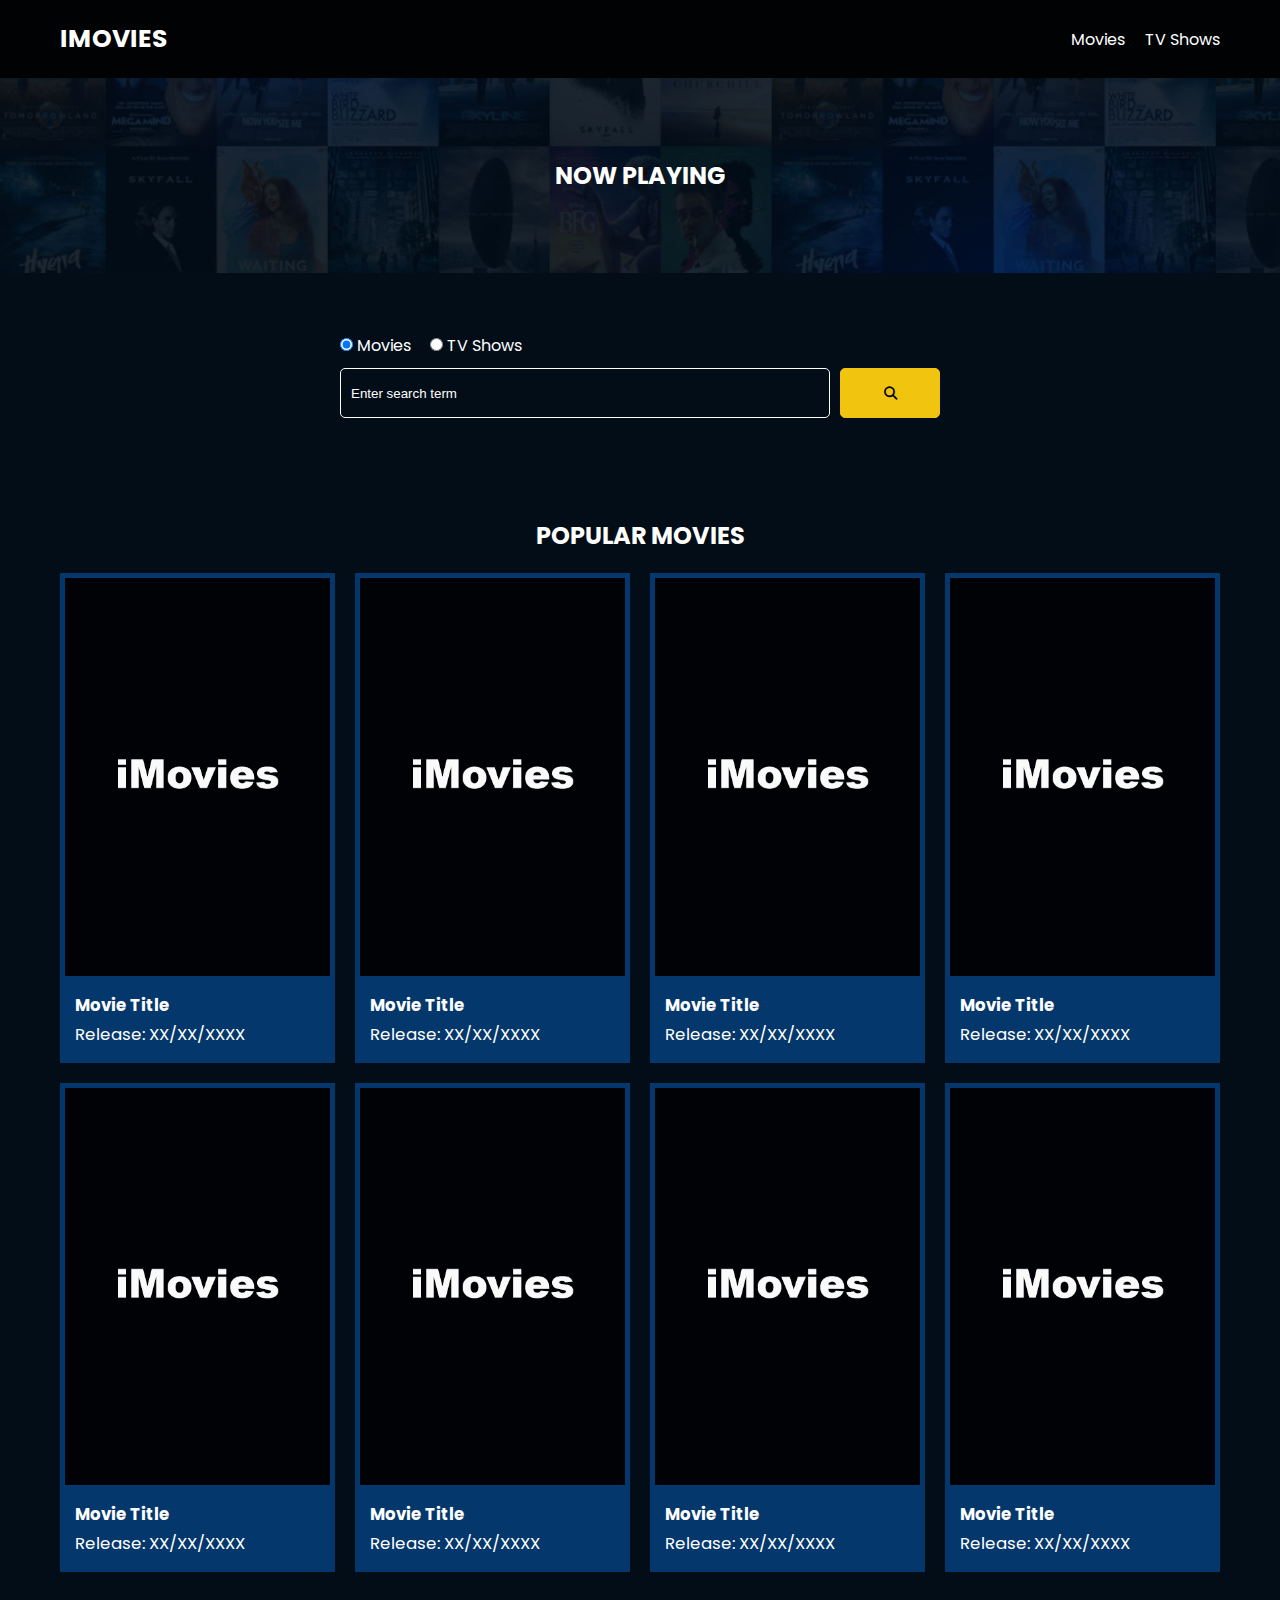
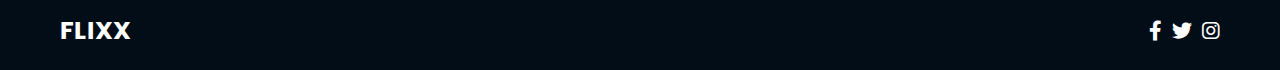
==== iMovies/index.html @ 25579d53 "iMovies theme setup" ====
<!DOCTYPE html>
<html lang="en">
  <head>
    <meta charset="UTF-8" />
    <meta http-equiv="X-UA-Compatible" content="IE=edge" />
    <meta name="viewport" content="width=device-width, initial-scale=1.0" />
    <link rel="preconnect" href="https://fonts.googleapis.com" />
    <link rel="preconnect" href="https://fonts.gstatic.com" crossorigin />
    <link
      href="https://fonts.googleapis.com/css2?family=Poppins:wght@300;400;700&display=swap"
      rel="stylesheet"
    />
    <link rel="stylesheet" href="lib/swiper.css" />
    <link rel="stylesheet" href="lib/fontawesome.css" />
    <link rel="stylesheet" href="css/style.css" />
    <link rel="stylesheet" href="css/spinner.css" />
    <script src="lib/swiper.js"></script>
    <script src="js/script.js" defer></script>
    <title>iMovies</title>
  </head>
  <body>
    <header class="main-header">
      <div class="container">
        <div class="logo"><a href="/">iMovies</a></div>
        <nav>
          <ul>
            <li>
              <a class="nav-link" href="/">Movies</a>
            </li>
            <li>
              <a class="nav-link" href="/shows.html">TV Shows</a>
            </li>
          </ul>
        </nav>
      </div>
    </header>

    <!-- Now Playing Section -->
    <section class="now-playing">
      <h2>Now Playing</h2>
      <div class="swiper">
        <div class="swiper-wrapper">
          <!-- <div class="swiper-slide">
            <a href="movie-details.html?id=1">
              <img src="./images/no-image.jpg" alt="Movie Title" />
            </a>
            <h4 class="swiper-rating">
              <i class="fas fa-star text-secondary"></i> 8 / 10
            </h4>
          </div> -->
        </div>
      </div>
    </section>

    <!-- Search Movies -->
    <section class="search">
      <div class="container">
        <div id="alert"></div>
        <form action="/search.html" class="search-form">
          <!-- movies and shows radio box -->
          <div class="search-radio">
            <input type="radio" id="movie" name="type" value="movie" checked />
            <label for="movies">Movies</label>
            <input type="radio" id="tv" name="type" value="tv" />
            <label for="shows">TV Shows</label>
          </div>
          <div class="search-flex">
            <input
              type="text"
              name="search-term"
              id="search-term"
              placeholder="Enter search term"
            />
            <button class="btn" type="submit">
              <i class="fas fa-search"></i>
            </button>
          </div>
        </form>
      </div>
    </section>

    <!-- Popular Movies -->
    <section class="container">
      <h2>Popular Movies</h2>
      <div id="popular-movies" class="grid">
        <div class="card">
          <a href="movie-details.html?id=1">
            <img
              src="images/no-image.jpg"
              class="card-img-top"
              alt="Movie Title"
            />
          </a>
          <div class="card-body">
            <h5 class="card-title">Movie Title</h5>
            <p class="card-text">
              <small class="text-muted">Release: XX/XX/XXXX</small>
            </p>
          </div>
        </div>
        <div class="card">
          <a href="movie-details.html?id=1">
            <img
              src="images/no-image.jpg"
              class="card-img-top"
              alt="Movie Title"
            />
          </a>
          <div class="card-body">
            <h5 class="card-title">Movie Title</h5>
            <p class="card-text">
              <small class="text-muted">Release: XX/XX/XXXX</small>
            </p>
          </div>
        </div>
        <div class="card">
          <a href="movie-details.html?id=1">
            <img
              src="images/no-image.jpg"
              class="card-img-top"
              alt="Movie Title"
            />
          </a>
          <div class="card-body">
            <h5 class="card-title">Movie Title</h5>
            <p class="card-text">
              <small class="text-muted">Release: XX/XX/XXXX</small>
            </p>
          </div>
        </div>
        <div class="card">
          <a href="movie-details.html?id=1">
            <img
              src="images/no-image.jpg"
              class="card-img-top"
              alt="Movie Title"
            />
          </a>
          <div class="card-body">
            <h5 class="card-title">Movie Title</h5>
            <p class="card-text">
              <small class="text-muted">Release: XX/XX/XXXX</small>
            </p>
          </div>
        </div>
        <div class="card">
          <a href="movie-details.html?id=1">
            <img
              src="images/no-image.jpg"
              class="card-img-top"
              alt="Movie Title"
            />
          </a>
          <div class="card-body">
            <h5 class="card-title">Movie Title</h5>
            <p class="card-text">
              <small class="text-muted">Release: XX/XX/XXXX</small>
            </p>
          </div>
        </div>
        <div class="card">
          <a href="movie-details.html?id=1">
            <img
              src="images/no-image.jpg"
              class="card-img-top"
              alt="Movie Title"
            />
          </a>
          <div class="card-body">
            <h5 class="card-title">Movie Title</h5>
            <p class="card-text">
              <small class="text-muted">Release: XX/XX/XXXX</small>
            </p>
          </div>
        </div>
        <div class="card">
          <a href="movie-details.html?id=1">
            <img
              src="images/no-image.jpg"
              class="card-img-top"
              alt="Movie Title"
            />
          </a>
          <div class="card-body">
            <h5 class="card-title">Movie Title</h5>
            <p class="card-text">
              <small class="text-muted">Release: XX/XX/XXXX</small>
            </p>
          </div>
        </div>
        <div class="card">
          <a href="movie-details.html?id=1">
            <img
              src="images/no-image.jpg"
              class="card-img-top"
              alt="Movie Title"
            />
          </a>
          <div class="card-body">
            <h5 class="card-title">Movie Title</h5>
            <p class="card-text">
              <small class="text-muted">Release: XX/XX/XXXX</small>
            </p>
          </div>
        </div>
      </div>
    </section>

    <!-- Footer -->
    <footer class="main-footer">
      <div class="container">
        <div class="logo"><span>FLIXX</span></div>
        <div class="social-links">
          <a href="https://www.facebook.com" target="_blank"
            ><i class="fab fa-facebook-f"></i
          ></a>
          <a href="https://www.twitter.com" target="_blank"
            ><i class="fab fa-twitter"></i
          ></a>
          <a href="https://www.instagram.com" target="_blank"
            ><i class="fab fa-instagram"></i
          ></a>
        </div>
      </div>
    </footer>

    <div class="spinner"></div>
  </body>
</html>
---- iMovies/css/style.css ----
*,
*::before,
*::after {
  box-sizing: border-box;
  padding: 0;
  margin: 0;
}

:root {
  --color-primary: #020d18;
  --color-secondary: #f1c40f;
}

body {
  font-family: 'Poppins', sans-serif;
  font-size: 16px;
  background: var(--color-primary);
  color: #fff;
  overflow-x: hidden;
}

a {
  color: #fff;
  text-decoration: none;
}

ul {
  list-style: none;
}

.text-primary {
  color: var(--color-secondary);
}

.text-secondary {
  color: var(--color-secondary);
}

.active {
  color: var(--color-secondary);
  font-weight: 700;
}

.back {
  margin-top: 30px;
}

.btn {
  display: inline-block;
  padding: 0.5rem 1rem;
  border: 1px solid var(--color-secondary);
  border-radius: 5px;
  color: #fff;
  cursor: pointer;
  background: transparent;
  transition: all 0.3s ease-in-out;
}

.btn:hover {
  background: var(--color-secondary);
  color: #000;
}

.btn:disabled {
  border-color: #ccc;
  cursor: not-allowed;
}

.btn:disabled:hover {
  background: transparent;
  color: #fff;
}

.container {
  max-width: 1200px;
  width: 100%;
  margin: 0 auto;
  padding: 0 20px;
}

.main-header .container {
  display: flex;
  justify-content: space-between;
  align-items: center;
  padding: 0 20px;
}

.main-header {
  padding: 20px 0;
  background: rgba(0, 0, 0, 0.8);
}

.main-header .logo {
  color: #fff;
  font-size: 25px;
  font-weight: 700;
  text-transform: uppercase;
}

.main-header ul {
  display: flex;
}

.main-header ul li {
  margin-left: 20px;
}

.main-header ul li a {
  font-size: 16px;
}

.main-header ul li a:hover {
  color: var(--color-secondary);
}

/* Grid */
.grid {
  display: grid;
  grid-template-columns: repeat(auto-fit, minmax(250px, 1fr));
  grid-gap: 20px;
}

/* Card */
.card {
  background: #04376b;
  padding: 5px;
}

.card img {
  width: 100%;
}

.card-body {
  padding: 10px;
  font-size: 20px;
}

.card:hover {
  transform: scale(1.05);
  transition: all 0.5s ease-in-out;
  background: #0a4b8f;
}

/* Footer */
.main-footer {
  background: #020d18;
  padding: 20px 0;
  margin-top: 20px;
}

.main-footer .container {
  display: flex;
  justify-content: space-between;
  align-items: center;
}

.main-footer .container .logo {
  color: #fff;
  font-size: 25px;
  font-weight: 700;
  text-transform: uppercase;
}

.main-footer .container .social-links {
  display: flex;
  font-size: 20px;
}

.main-footer .container .social-links a {
  margin-left: 10px;
  color: #fff;
}

.main-footer .container .social-links a:hover {
  color: var(--color-secondary);
}

/* Section: Now Playing */

section.now-playing {
  padding: 60px;
  background: url(../images/showcase-bg.jpg) no-repeat center center/cover;
}

section h2 {
  margin: 20px 0;
  text-align: center;
  text-transform: uppercase;
}

/* Slider */
.swiper {
  width: 100%;
  height: 50%;
}

.swiper-slide {
  text-align: center;
  font-size: 18px;
  background: var(--color-primary);
  display: flex;
  flex-direction: column;
  justify-content: center;
  align-items: center;
}

.swiper-slide img {
  display: block;
  width: 100%;
  height: 100%;
  object-fit: cover;
}

.swiper-rating {
  padding: 10px;
}

/* Movie Details */
.details-top {
  display: flex;
  justify-content: space-between;
  align-items: center;
  margin: 50px 0 30px;
}

.details-top img {
  width: 400px;
  height: 100%;
  margin-right: 60px;
  object-fit: cover;
}

.details-top p {
  margin: 20px 0;
}

.details-top .btn {
  margin-top: 20px;
}

.details-bottom {
}

.details-bottom li {
  margin: 15px 0;
  padding-bottom: 8px;
  border-bottom: 1px solid #fff;
  border-color: rgba(255, 255, 255, 0.1);
}

/* Search */
.search {
  padding: 60px;
  margin-bottom: 40px;
}

.search .container {
  display: flex;
  justify-content: center;
  align-items: center;
  flex-direction: column;
}

.search .container h2 {
  margin-bottom: 20px;
}

.search .container form {
  width: 100%;
  max-width: 600px;
}

.search-radio label {
  margin-right: 15px;
}

.search-flex {
  display: flex;
  justify-content: space-between;
  align-items: center;
  margin-top: 10px;
}

.search .container form input[type='text'] {
  flex: 6;
  width: 100%;
  height: 50px;
  padding: 10px;
  margin-right: 10px;
  border: 1px solid #fff;
  border-radius: 5px;
  background: transparent;
  color: #fff;
}

.search .container form input[type='text']::placeholder {
  color: #fff;
}

.search .container form input[type='text']:focus {
  outline: none;
}

.search .container form button {
  flex: 1;
  display: block;
  width: 100%;
  padding: 10px;
  border-radius: 5px;
  height: 50px;
  cursor: pointer;
  background: var(--color-secondary);
  color: #000;
}

.search .container form button:hover {
  background: transparent;
  color: #fff;
}

.pagination {
  margin-top: 20px;
}

.page-counter {
  margin-top: 10px;
}

/* Alert */
.alert {
  background: red;
  padding: 10px 20px;
  margin-bottom: 20px;
  border-radius: 5px;
}

.alert-success {
  background: green;
}

.alert-error {
  background: red;
}
---- iMovies/css/spinner.css ----
/* Spinner From: https://codepen.io/tbrownvisuals/pen/edGYvx */
.spinner {
  position: fixed;
  z-index: 999;
  height: 2em;
  width: 2em;
  overflow: show;
  margin: auto;
  top: 0;
  left: 0;
  bottom: 0;
  right: 0;
  display: none;
}

.show {
  display: block;
}

/* Transparent Overlay */
.spinner:before {
  content: '';
  display: block;
  position: fixed;
  top: 0;
  left: 0;
  width: 100%;
  height: 100%;
  background: radial-gradient(rgba(20, 20, 20, 0.8), rgba(0, 0, 0, 0.8));

  background: -webkit-radial-gradient(
    rgba(20, 20, 20, 0.8),
    rgba(0, 0, 0, 0.8)
  );
}

/* :not(:required) hides these rules from IE9 and below */
.spinner:not(:required) {
  /* hide "loading..." text */
  font: 0/0 a;
  color: transparent;
  text-shadow: none;
  background-color: transparent;
  border: 0;
}

.spinner:not(:required):after {
  content: '';
  display: block;
  font-size: 10px;
  width: 1em;
  height: 1em;
  margin-top: -0.5em;
  -webkit-animation: spinner 150ms infinite linear;
  -moz-animation: spinner 150ms infinite linear;
  -ms-animation: spinner 150ms infinite linear;
  -o-animation: spinner 150ms infinite linear;
  animation: spinner 150ms infinite linear;
  border-radius: 0.5em;
  -webkit-box-shadow: rgba(255, 255, 255, 0.75) 1.5em 0 0 0,
    rgba(255, 255, 255, 0.75) 1.1em 1.1em 0 0,
    rgba(255, 255, 255, 0.75) 0 1.5em 0 0,
    rgba(255, 255, 255, 0.75) -1.1em 1.1em 0 0,
    rgba(255, 255, 255, 0.75) -1.5em 0 0 0,
    rgba(255, 255, 255, 0.75) -1.1em -1.1em 0 0,
    rgba(255, 255, 255, 0.75) 0 -1.5em 0 0,
    rgba(255, 255, 255, 0.75) 1.1em -1.1em 0 0;
  box-shadow: rgba(255, 255, 255, 0.75) 1.5em 0 0 0,
    rgba(255, 255, 255, 0.75) 1.1em 1.1em 0 0,
    rgba(255, 255, 255, 0.75) 0 1.5em 0 0,
    rgba(255, 255, 255, 0.75) -1.1em 1.1em 0 0,
    rgba(255, 255, 255, 0.75) -1.5em 0 0 0,
    rgba(255, 255, 255, 0.75) -1.1em -1.1em 0 0,
    rgba(255, 255, 255, 0.75) 0 -1.5em 0 0,
    rgba(255, 255, 255, 0.75) 1.1em -1.1em 0 0;
}

/* Animation */

@-webkit-keyframes spinner {
  0% {
    -webkit-transform: rotate(0deg);
    -moz-transform: rotate(0deg);
    -ms-transform: rotate(0deg);
    -o-transform: rotate(0deg);
    transform: rotate(0deg);
  }
  100% {
    -webkit-transform: rotate(360deg);
    -moz-transform: rotate(360deg);
    -ms-transform: rotate(360deg);
    -o-transform: rotate(360deg);
    transform: rotate(360deg);
  }
}
@-moz-keyframes spinner {
  0% {
    -webkit-transform: rotate(0deg);
    -moz-transform: rotate(0deg);
    -ms-transform: rotate(0deg);
    -o-transform: rotate(0deg);
    transform: rotate(0deg);
  }
  100% {
    -webkit-transform: rotate(360deg);
    -moz-transform: rotate(360deg);
    -ms-transform: rotate(360deg);
    -o-transform: rotate(360deg);
    transform: rotate(360deg);
  }
}
@-o-keyframes spinner {
  0% {
    -webkit-transform: rotate(0deg);
    -moz-transform: rotate(0deg);
    -ms-transform: rotate(0deg);
    -o-transform: rotate(0deg);
    transform: rotate(0deg);
  }
  100% {
    -webkit-transform: rotate(360deg);
    -moz-transform: rotate(360deg);
    -ms-transform: rotate(360deg);
    -o-transform: rotate(360deg);
    transform: rotate(360deg);
  }
}
@keyframes spinner {
  0% {
    -webkit-transform: rotate(0deg);
    -moz-transform: rotate(0deg);
    -ms-transform: rotate(0deg);
    -o-transform: rotate(0deg);
    transform: rotate(0deg);
  }
  100% {
    -webkit-transform: rotate(360deg);
    -moz-transform: rotate(360deg);
    -ms-transform: rotate(360deg);
    -o-transform: rotate(360deg);
    transform: rotate(360deg);
  }
}
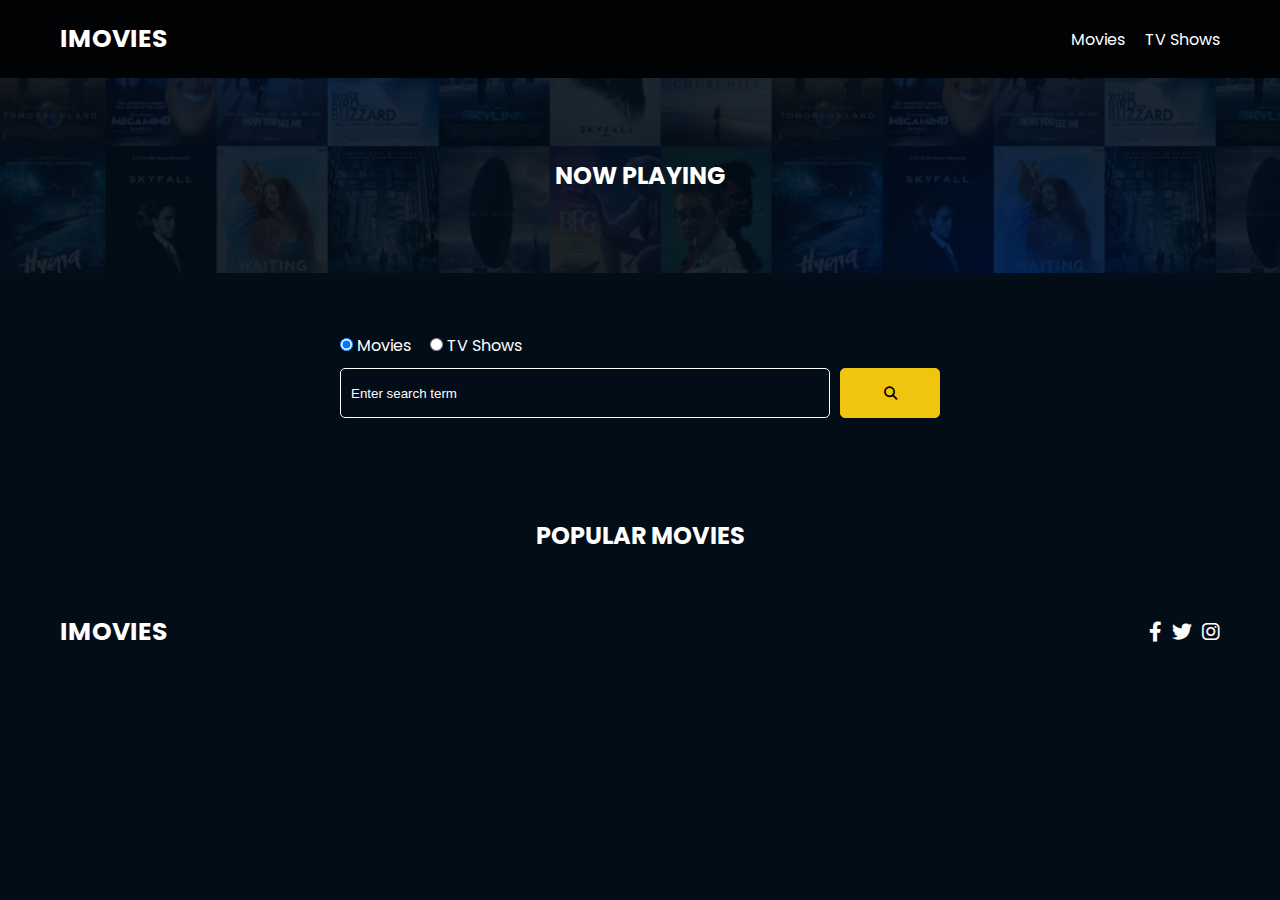
==== commit 460798aa: "iMovies website v1.0.0 completed" ====
--- a/iMovies/index.html
+++ b/iMovies/index.html
@@ -40,14 +40,8 @@
       <h2>Now Playing</h2>
       <div class="swiper">
         <div class="swiper-wrapper">
-          <!-- <div class="swiper-slide">
-            <a href="movie-details.html?id=1">
-              <img src="./images/no-image.jpg" alt="Movie Title" />
-            </a>
-            <h4 class="swiper-rating">
-              <i class="fas fa-star text-secondary"></i> 8 / 10
-            </h4>
-          </div> -->
+       
+       
         </div>
       </div>
     </section>
@@ -83,133 +77,15 @@
     <section class="container">
       <h2>Popular Movies</h2>
       <div id="popular-movies" class="grid">
-        <div class="card">
-          <a href="movie-details.html?id=1">
-            <img
-              src="images/no-image.jpg"
-              class="card-img-top"
-              alt="Movie Title"
-            />
-          </a>
-          <div class="card-body">
-            <h5 class="card-title">Movie Title</h5>
-            <p class="card-text">
-              <small class="text-muted">Release: XX/XX/XXXX</small>
-            </p>
-          </div>
-        </div>
-        <div class="card">
-          <a href="movie-details.html?id=1">
-            <img
-              src="images/no-image.jpg"
-              class="card-img-top"
-              alt="Movie Title"
-            />
-          </a>
-          <div class="card-body">
-            <h5 class="card-title">Movie Title</h5>
-            <p class="card-text">
-              <small class="text-muted">Release: XX/XX/XXXX</small>
-            </p>
-          </div>
-        </div>
-        <div class="card">
-          <a href="movie-details.html?id=1">
-            <img
-              src="images/no-image.jpg"
-              class="card-img-top"
-              alt="Movie Title"
-            />
-          </a>
-          <div class="card-body">
-            <h5 class="card-title">Movie Title</h5>
-            <p class="card-text">
-              <small class="text-muted">Release: XX/XX/XXXX</small>
-            </p>
-          </div>
-        </div>
-        <div class="card">
-          <a href="movie-details.html?id=1">
-            <img
-              src="images/no-image.jpg"
-              class="card-img-top"
-              alt="Movie Title"
-            />
-          </a>
-          <div class="card-body">
-            <h5 class="card-title">Movie Title</h5>
-            <p class="card-text">
-              <small class="text-muted">Release: XX/XX/XXXX</small>
-            </p>
-          </div>
-        </div>
-        <div class="card">
-          <a href="movie-details.html?id=1">
-            <img
-              src="images/no-image.jpg"
-              class="card-img-top"
-              alt="Movie Title"
-            />
-          </a>
-          <div class="card-body">
-            <h5 class="card-title">Movie Title</h5>
-            <p class="card-text">
-              <small class="text-muted">Release: XX/XX/XXXX</small>
-            </p>
-          </div>
-        </div>
-        <div class="card">
-          <a href="movie-details.html?id=1">
-            <img
-              src="images/no-image.jpg"
-              class="card-img-top"
-              alt="Movie Title"
-            />
-          </a>
-          <div class="card-body">
-            <h5 class="card-title">Movie Title</h5>
-            <p class="card-text">
-              <small class="text-muted">Release: XX/XX/XXXX</small>
-            </p>
-          </div>
-        </div>
-        <div class="card">
-          <a href="movie-details.html?id=1">
-            <img
-              src="images/no-image.jpg"
-              class="card-img-top"
-              alt="Movie Title"
-            />
-          </a>
-          <div class="card-body">
-            <h5 class="card-title">Movie Title</h5>
-            <p class="card-text">
-              <small class="text-muted">Release: XX/XX/XXXX</small>
-            </p>
-          </div>
-        </div>
-        <div class="card">
-          <a href="movie-details.html?id=1">
-            <img
-              src="images/no-image.jpg"
-              class="card-img-top"
-              alt="Movie Title"
-            />
-          </a>
-          <div class="card-body">
-            <h5 class="card-title">Movie Title</h5>
-            <p class="card-text">
-              <small class="text-muted">Release: XX/XX/XXXX</small>
-            </p>
-          </div>
-        </div>
+       
+        
       </div>
     </section>
 
     <!-- Footer -->
     <footer class="main-footer">
       <div class="container">
-        <div class="logo"><span>FLIXX</span></div>
+        <div class="logo"><span>iMovies</span></div>
         <div class="social-links">
           <a href="https://www.facebook.com" target="_blank"
             ><i class="fab fa-facebook-f"></i
--- a/iMovies/css/style.css
+++ b/iMovies/css/style.css
@@ -12,7 +12,7 @@
 }
 
 body {
-  font-family: 'Poppins', sans-serif;
+  font-family: "Poppins", sans-serif;
   font-size: 16px;
   background: var(--color-primary);
   color: #fff;
@@ -281,7 +281,7 @@
   margin-top: 10px;
 }
 
-.search .container form input[type='text'] {
+.search .container form input[type="text"] {
   flex: 6;
   width: 100%;
   height: 50px;
@@ -293,11 +293,11 @@
   color: #fff;
 }
 
-.search .container form input[type='text']::placeholder {
-  color: #fff;
-}
-
-.search .container form input[type='text']:focus {
+.search .container form input[type="text"]::placeholder {
+  color: #fff;
+}
+
+.search .container form input[type="text"]:focus {
   outline: none;
 }
 
@@ -328,16 +328,15 @@
 
 /* Alert */
 .alert {
-  background: red;
   padding: 10px 20px;
   margin-bottom: 20px;
   border-radius: 5px;
 }
 
-.alert-success {
+.success {
   background: green;
 }
 
-.alert-error {
+.error {
   background: red;
 }
